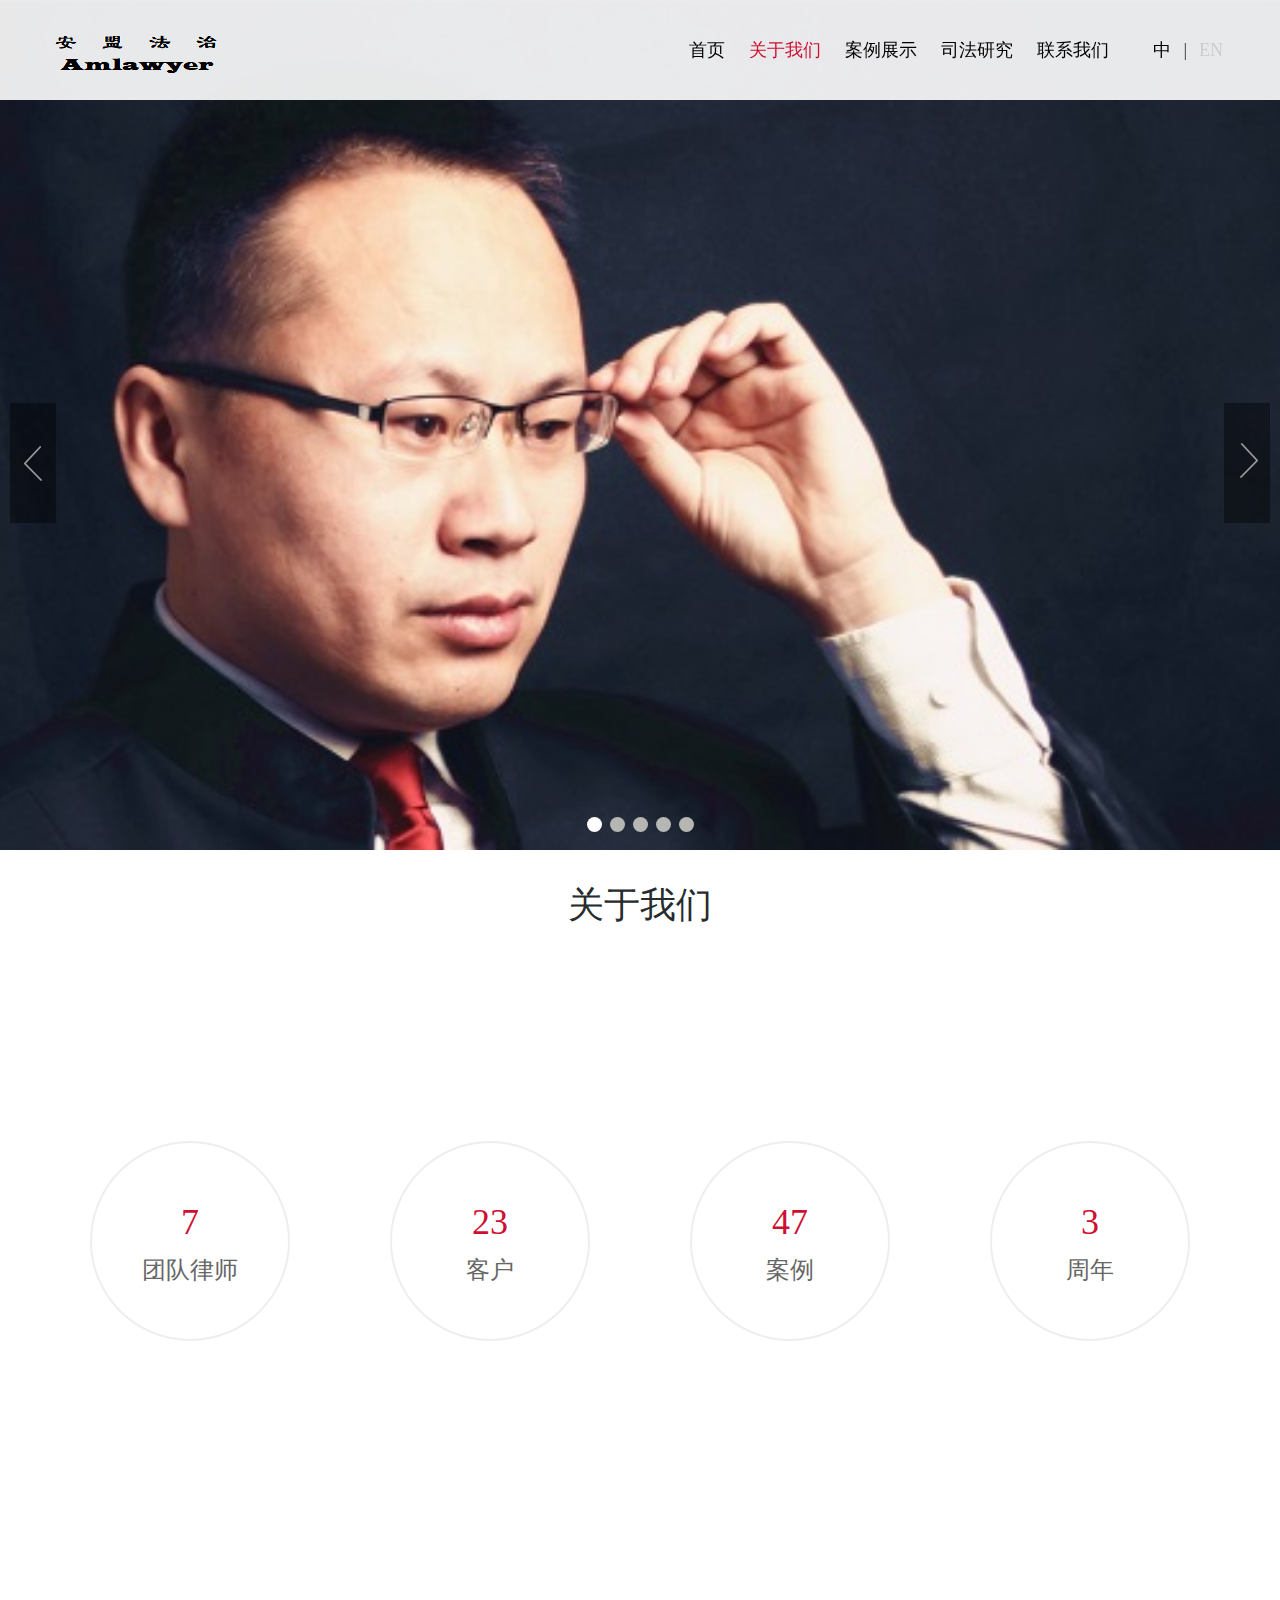
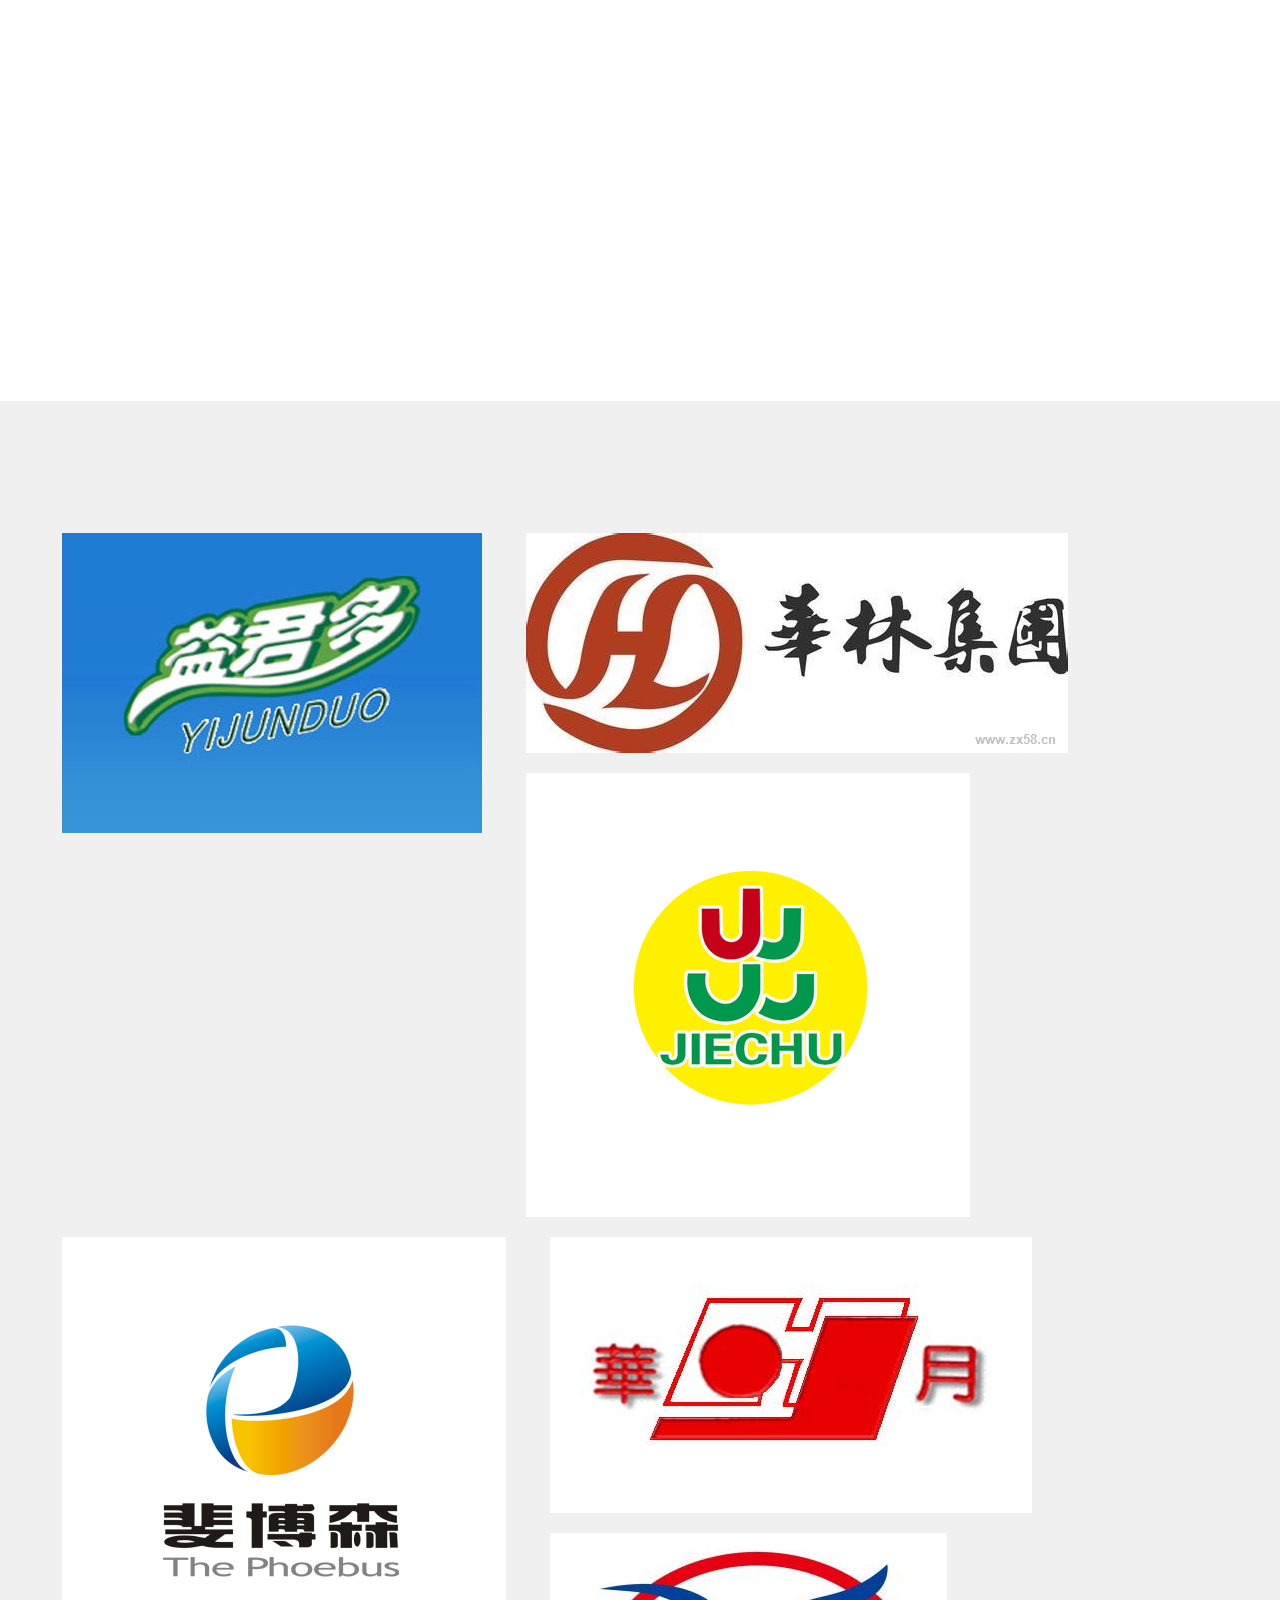
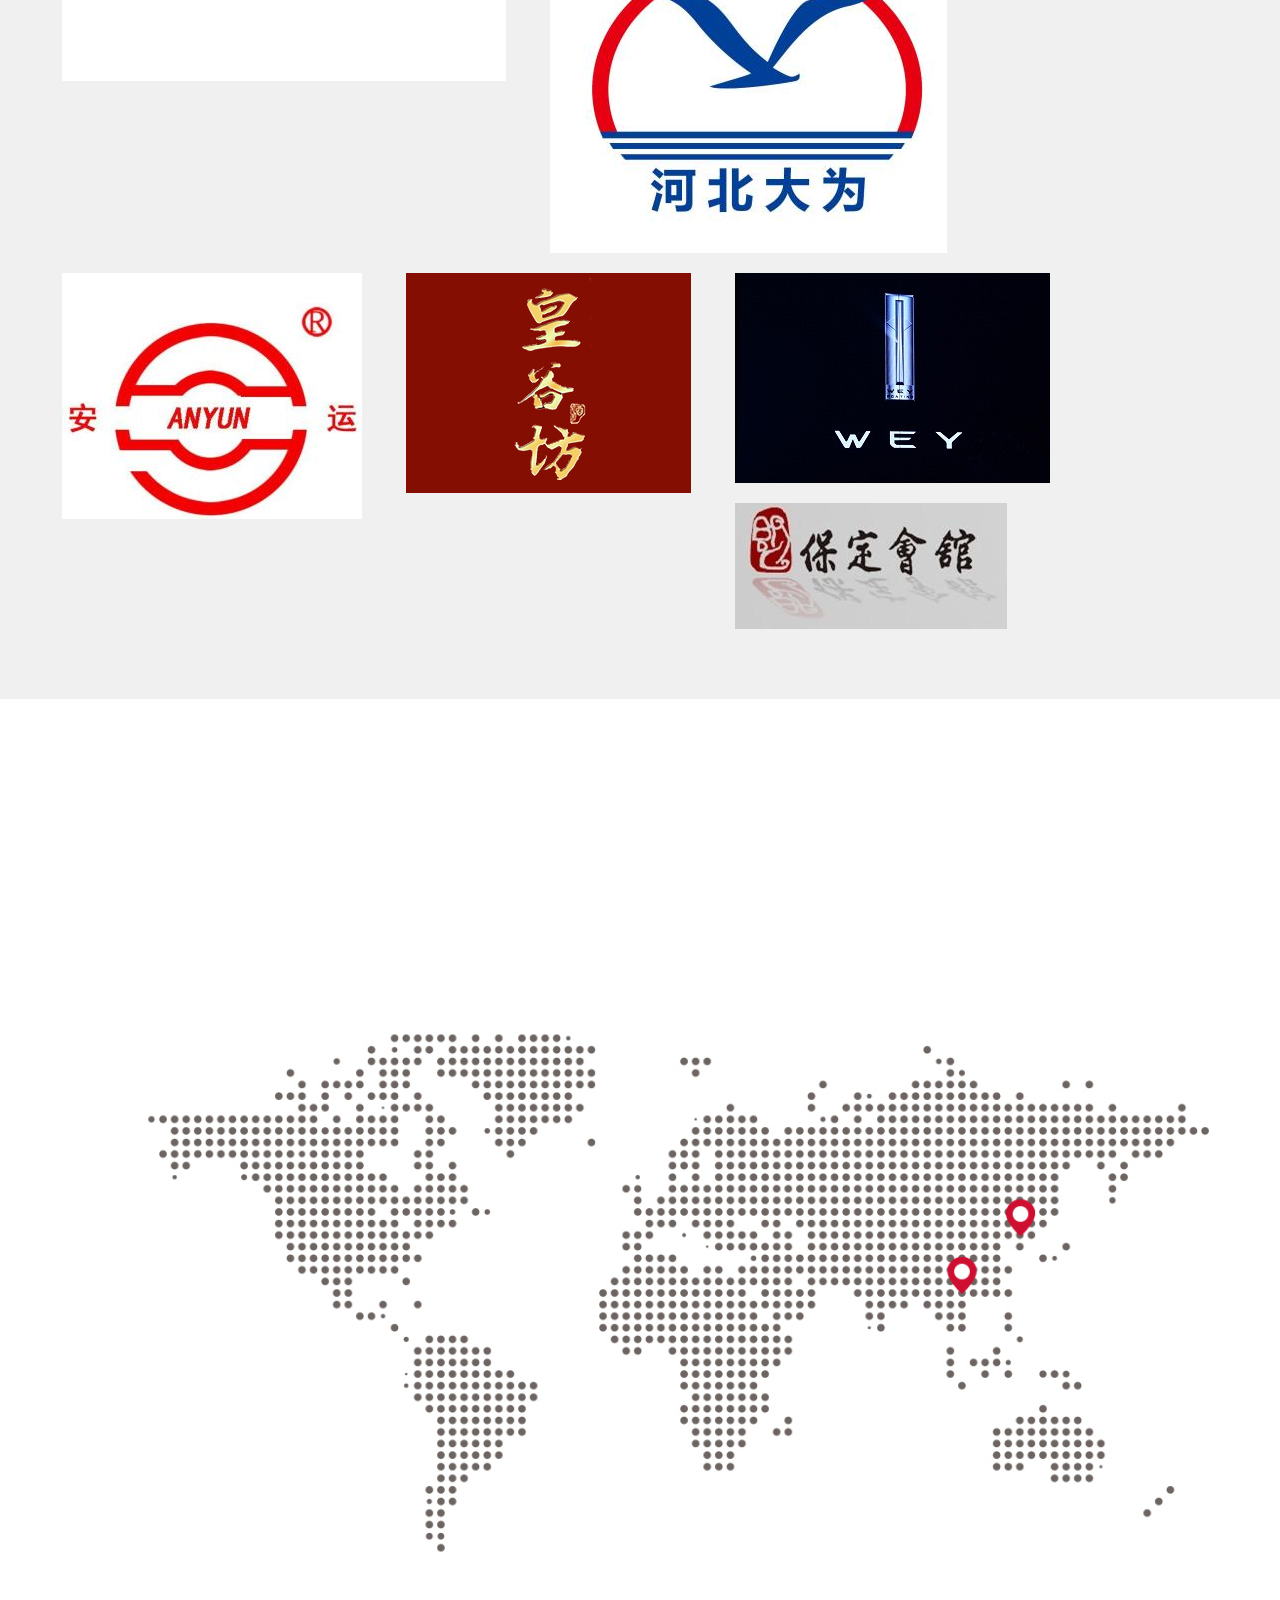
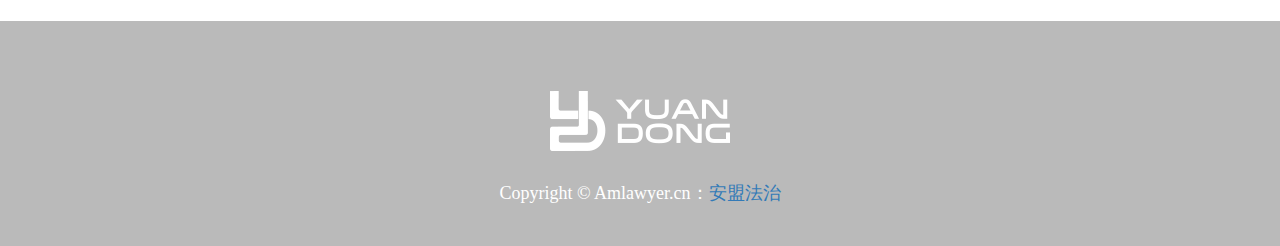
==== about.html @ a6a9d620 "newpage061201" ====
<!DOCTYPE html>
<html>
	<head>
		<meta charset="utf-8" />
   		<meta http-equiv="X-UA-Compatible" content="IE=edge">
   		<meta name="viewport" content="width=device-width,initial-scale=1,minimum-scale=1,maximum-scale=1,user-scalable=no" />
		<title>安盟法治-关于我们</title>
		<link rel="stylesheet" type="text/css" href="css/bootstrap.min.css"/>
		<link rel="stylesheet" type="text/css" href="css/swiper.min.css"/>
		<link rel="stylesheet" type="text/css" href="css/style.css"/>
		<link rel="stylesheet" type="text/css" href="css/animate.min.css">
	</head>
	<body>
			<!--顶部-->
			<nav class="navbar navbar-default navbar-fixed-top">
				  <div class="container-fluid wrap">
				    <!-- Brand and toggle get grouped for better mobile display -->
				    <div class="navbar-header">
				      <button type="button" class="navbar-toggle collapsed" data-toggle="collapse" data-target="#bs-example-navbar-collapse-1" aria-expanded="false">
				        <span class="sr-only">Toggle navigation</span>
				        <span class="icon-bar"></span>
				        <span class="icon-bar"></span>
				        <span class="icon-bar"></span>
				      </button>
				      <!--logo-->
				      <a class="navbar-brand" href="#">
				      	<img src="img/logo.png" alt=""/>
				      </a>
				    </div>
				    <!-- Collect the nav links, forms, and other content for toggling -->
				    <div class="collapse navbar-collapse" id="bs-example-navbar-collapse-1">
				      <!--<ul class="language navbar-right">
				        <li><a href="#" class="active">中</a></li>
				        <li>|</li>
				        <li><a href="#">EN</a></li>
				      </ul>-->
				      <ul class="nav navbar-nav main-nav  navbar-right">
				        <li><a href="index.html">首页</a></li>
				        <li class="active"><a href="about.html">关于我们</a></li>				        
				        <li><a href="worksShow.html">案例展示</a></li>
				        <li><a href="research.html">司法研究</a></li>
				        <li><a href="contract.html">联系我们</a></li>
				        <li class="lang"><a class="active">中</a>|<a href="en_about.html">EN</a></li>
				        
				      </ul>
				    </div><!-- /.navbar-collapse -->
				  </div><!-- /.container-fluid -->
				</nav>
			<!-- Swiper -->
		  	<div class="swiper-container">
			    <div class="swiper-wrapper">
			      <div class="swiper-slide" style="background-image:url(img/banner.png)"></div>
			      <div class="swiper-slide" style="background-image:url(img/banner.png)"></div>
			      <div class="swiper-slide" style="background-image:url(img/banner.png)"></div>
			      <div class="swiper-slide" style="background-image:url(img/banner.png)"></div>
			      <div class="swiper-slide" style="background-image:url(img/banner.png)"></div>
			    </div>
			    <!-- Add Pagination -->
			    <div class="swiper-pagination swiper-pagination-white"></div>
			    <!-- Add Arrows -->
			    <div class="swiper-button-next swiper-button-white"></div>
			    <div class="swiper-button-prev swiper-button-white"></div>
		  	</div> 
			<!--关于我们-->
			<div class="aboutUs">
				<div class="wrap">
					<div class="title wow bounceInUp">关于我们</div>
					<div class="text wow slideInDown">
						<span class="ccf0f32">王云明律师，河北日方昇律师事务所高级律师</span>
						<span>团队律师：以高级合伙人王云明律师为主组建律师专业服务团队，大多来自国内各知名院校法学、金融、贸易等专业毕业的专职律师，他们是大多具有硕士及以上学历青年律师，具有知识面广、专业能力强、实践经验丰富等特点，并致力于专业、专注、竭诚为客户提供优质法律服务。并可根据案件或项目需要吸收各类法律、财经、金融、工程类专家及经验丰富的退休法官、政府官员等有关人员组成专家咨询团队，提供更加专业、细致的服务。</span>
					</div>
					<div class="row">
					  <div class="col-xs-6 col-sm-3">
					  	<div class="">
						  	<h3 class="timer count-title" id="count-number" data-to="15" data-speed="1500"></h3>团队律师
					  	</div>
					  </div>
					  <div class="col-xs-6 col-sm-3">
					  	<div class="">
						  	<h3 class="timer count-title" id="count-number" data-to="50" data-speed="1500"></h3>客户
					  	</div>
					  </div>
					  <div class="col-xs-6 col-sm-3">
					  	<div class="">
						  	<h3 class="timer count-title" id="count-number" data-to="100" data-speed="1500"></h3>案例
					  	</div>
					  </div>
					  <div class="col-xs-6 col-sm-3">
					  	<div class="">
						  	<h3 class="timer count-title" id="count-number" data-to="6" data-speed="1500"></h3>周年
					  	</div>
					  </div>
					</div>
				</div>
			</div>
			<!--我们做什么-->
			<div class="wedo">
				<div class="wrap">
					<div class="title wow bounceInUp">我们做什么</div>
					<div class="text wow slideInDown">
						<span class="ccf0f32 f18">作为多年从事企业法律服务方面的律师</span>
						<span>王云明律师团队有着劳资纠纷管理及预防处理方面的经验，曾协助多家内外资企业建立标准制度，在管理规范化方面有着成功经验，深受企业高管好评，并担任多家外资企业、国有或民营企业的常年法律顾问</span>
					</div>
					<div class="row dolist">
					  <a href="###">
					  	<div class="col-xs-6 col-sm-4 col-md-2 wow bounceInLeft" data-wow-delay="1.5s">
					  		<img src="img/doimg_1.png"/>建筑工程
					  	</div>
					  </a>
					  <a href="###">
					  	<div class="col-xs-6 col-sm-4 col-md-2 wow bounceInLeft " data-wow-delay="1s">
					  		<img src="img/doimg_2.png"/>公司业务
					  	</div>
					  </a>
					  <a href="###">
					  	<div class="col-xs-6 col-sm-4 col-md-2 wow bounceInLeft " data-wow-delay="0.5s">
					  		<img src="img/doimg_3.png"/>人身损害
					  	</div>
					  </a>
					  <a href="###">
					  	<div class="col-xs-6 col-sm-4 col-md-2 wow bounceInRight " data-wow-delay="0.5s">
					  		<img src="img/doimg_4.png"/>劳动保护
					  	</div>
					  </a>
					  <a href="###">
					  	<div class="col-xs-6 col-sm-4 col-md-2 wow bounceInRight " data-wow-delay="1s">
					  		<img src="img/doimg_5.png"/>刑事辩护
					  	</div>
					  </a>
					  <a href="###">
					  	<div class="col-xs-6 col-sm-4 col-md-2 wow bounceInRight " data-wow-delay="1.5s">
					  		<img src="img/doimg_6.png"/>合同纠纷
					  	</div>
					  </a>
					</div>
					<div class="text-list wow bounceInDown">
						<ul>
							<li>
								<a href="###">合伙（股权）纠纷</a>
								<a href="###">不动产纠纷</a>
								<a href="###">合同纠纷</a>
							</li>
							<li>
								<a href="###">互联网金融</a>
								<a href="###">婚姻家庭继承</a>
								<a href="###">建筑工程</a>
							</li>
							<li>
								<a href="###">交通事故</a>
								<a href="###">劳动争议</a>
								<a href="###">民间借贷</a>
							</li>
							<li>
								<a href="###">企业家刑事风险</a>
								<a href="###">私营产权保护</a>
								<a href="###">信托与商业保理</a>
							</li>
							<li>
								<a href="###">侵权</a>
								<a href="###">人身损害赔偿</a>
								<a href="###">产品责任</a>
							</li>
						</ul>
					</div>
				</div>
			</div>
			<!--他们信任我们-->
			<div class="believe">
				<div class="wrap">
					<div class="title wow bounceInUp">他们信任我们</div>
					<div class="partnerList">
					<ul>
						<a href="###">
							<li>
								<img src="img/about_01.jpg"/>
							</li>
						</a>
						<a href="###">
							<li>
								<img src="img/about_02.jpg"/>
							</li>
						</a>
						<a href="###">
							<li>
								<img src="img/about_03.jpg"/>
							</li>
						</a>
						<a href="###">
							<li>
								<img src="img/about_04.jpg"/>
							</li>
						</a>
						<a href="###">
							<li>
								<img src="img/about_05.jpg"/>
							</li>
						</a>
						<a href="###">
							<li>
								<img src="img/about_06.jpg"/>
							</li>
						</a>
						<a href="###">
							<li>
								<img src="img/about_07.jpg"/>
							</li>
						</a>
						<a href="###">
							<li>
								<img src="img/about_08.jpg"/>
							</li>
						</a>
						<a href="###">
							<li>
								<img src="img/about_09.jpg"/>
							</li>
						</a>
						<a href="###">
							<li>
								<img src="img/about_10.jpg"/>
							</li>
						</a>
					</ul>
				</div>
				</div>
			</div>
			<!--联系我们-->
			<div class="contract wrap">
				<div class="title wow bounceInUp">联系我们</div>
				<div class="contractlist wow bounceInUp">
					<div class="row">
						<div class="col-xs-12 col-sm-12 col-md-12 col-lg-12">
							<div class="juzhong">
								<div>
									<div class="imgDiv"><img src="img/email.png" class="email fl"/></div>
									<span>E-mail &nbsp;&nbsp;&nbsp;: 1273826336@qq.com</span>
								</div>
								<div>
									<div class="imgDiv">
									<img src="img/tel.png" class=" fl"/></div>
									<span>联系电话 : 13763397633</span>
								</div>
								<div>
									<div class="imgDiv">
									<img src="img/hezuo.png" class=" fl"/></div>
									<span>商务合作 : QQ 1273826336 </span>
								</div>
								<div>
									<div class="imgDiv">
									<img src="img/addr.png" class=" fl"/></div>
									<span>公司地址 : 广州市  上海市</span>
								</div>
							</div>
						</div>
					</div>
				</div>
				<div class="map">
					<img src="img/map1.png"/>
					<div class="dingwei1"></div>
					<div class="addr-name1">中国·保定·Amlawyer</div>
					<div class="dingwei2"></div>
					<div class="addr-name2">中国·广州·Amlawyer</div>
				</div>
			</div>
			<!--footer-->
			<div class="footer">
				<img src="img/foot_logo.png"/>
				Copyright © Amlawyer.cn：<a href="http://www.mycodes.net/" target="_blank">安盟法治</a>
			</div>
		
	</body>
	<script src="js/jquery.min.js" type="text/javascript" charset="utf-8"></script>
	<script src="js/bootstrap.min.js" type="text/javascript" charset="utf-8"></script>
	
	<script type="text/javascript" src="js/jquery.SuperSlide.2.1.js"></script>
	
	<script src="js/numberAdd.js" type="text/javascript" charset="utf-8"></script>
	<script src="js/swiper.min.js" type="text/javascript" charset="utf-8"></script>
	
	<script type="text/javascript" src="js/wow.min.js"></script>
	
	<script type="text/javascript">
		//多图轮播
		jQuery(".picScroll").slide({ mainCell:"ul", effect:"leftLoop", vis:6, scroll:1,  autoPage:true, switchLoad:"_src",autoPlay:true});

	    //位置显示
	    $(".dingwei1").hover(function(){
			$(this).next(".addr-name1").toggle();
		})
	    $(".dingwei2").hover(function(){
			$(this).next(".addr-name2").toggle();
		})
	    //banner轮播
	    var swiper = new Swiper('.swiper-container', {
	      spaceBetween: 30,
//	      effect: 'fade',
		  loop: true,
	      pagination: {
	        el: '.swiper-pagination',
	        clickable: true,
	      },
	      navigation: {
	        nextEl: '.swiper-button-next',
	        prevEl: '.swiper-button-prev',
	      },
	    });   
	    
	    //鼠标滚动特效
	    new WOW().init();
	</script>
</html>
---- css/style.css ----
body {
	font-size: 18px;
	font-family: "microsoft yahei";
}
a:hover {
	text-decoration: none;
}
.row{
	margin-right: 0;
	margin-left: 0;
}
.wrap {
	max-width: 1200px;
	margin: 0 auto;
}
.navbar-default {
	background-color: rgba(255, 255, 255, 0.9);
	border: 0;
	height: 100px;
	line-height: 100px;
}
.navbar-brand {
	height: 100px;
	padding: 25px 15px;
}
.navbar-default .navbar-nav>.active>a,
.navbar-default .navbar-nav>.active>a:focus,
.navbar-default .navbar-nav>.active>a:hover {
	color: #cf0f32;
	background: none;
}
.navbar-default .navbar-nav>li>a:hover{
	color: #cf0f32;
} 
.navbar-nav>li>a {
	line-height: 80px;
}
.navbar-default .navbar-nav>li>a {
	color: #000;
}
.nav>li>a {
	padding: 10px 12px;
	display: inline-block;
}

.navbar-default .navbar-nav>li.lang {
	margin-left: 20px;
}

.navbar-default .navbar-nav>li.lang>a {
	color: #cccccc;
}

.navbar-default .navbar-nav>li.lang>a.active {
	color: #000000;
}

.navbar-right {
	margin-right: -10px;
}

/*banner轮播*/
.swiper-container {
  width: 100%;
  height: 850px;
}
.swiper-slide {
  background-position: center;
  background-size: cover;
}
.swiper-pagination-bullet{
	width: 15px;
	height: 15px;
	margin: 5px;
	background: #b6b6b2;
	opacity:1;
}
.swiper-button-next.swiper-button-white, .swiper-container-rtl .swiper-button-prev.swiper-button-white{
	background: url(../img/right_arrow.png) no-repeat center center;
}
.swiper-button-prev.swiper-button-white, .swiper-container-rtl .swiper-button-next.swiper-button-white{
	background: url(../img/left_arrow.png) no-repeat center center;
}
.swiper-button-next, .swiper-button-prev{
	width: 46px;
	height: 120px;
}
/*多图轮播*/
.picScroll {
	margin: 50px auto;
	position: relative;
	border: 0px solid #eee;
	overflow: hidden;
	width: 100%;
}
.picScroll .prev {
	display: block;
	position: absolute;
	top: 60px;
	left: 15px;
	width: 46px;
	height: 70px;
	background: url(../img/slider-left-arrow.png) no-repeat;
}
.picScroll .next {
	display: block;
	position: absolute;
	top: 60px;
	right: 15px;
	width: 46px;
	height: 70px;
	background: url(../img/slider-right-arrow.png) no-repeat;
	left: auto;
}
.picScroll ul {
	overflow: hidden;
	zoom: 1;
}
.picScroll ul li {
	width: 300px;
	float: left;
	overflow: hidden;
	margin: 0 9px;
	background: #FFFFFF;
}

.picScroll ul li img {
	width: 300px;
	height: 188px;
	display: block;
	margin-top: -25px;
}

.picScroll .img-text {
	color: #333333;
	font-size: 18px;
	padding: 10px 20px;
	height: 110px;
	overflow: hidden;
}
.lunbo{
	background: #f0f0f0;
	padding: 60px 0;
}
.lunbo .title {
	text-align: center;
	color: #262b2e;
	font-size: 36px;
	margin: 0px auto;
	padding-bottom: 60px;
}

.lunbo .more {
	width: 130px;
	height: 60px;
	background: #cf0f32;
	color: #FFFFFF;
	margin: 0 auto;
	text-align: center;
	line-height: 60px;
	margin-bottom: 50px;
}


/*关于我们*/

.ccf0f32 {
	color: #CF0F32;
}

.aboutUs {
	background: #FFFFFF;
	padding: 30px 0 50px 0;
}

.aboutUs .title {
	text-align: center;
	color: #262b2e;
	font-size: 36px;
	margin: 0px auto;
	padding-bottom: 20px;
}

.aboutUs .text {
	color: #535557;
	text-align: center;
	line-height: 40px;
	margin-bottom: 30px;
	padding: 0 20px;
}

.aboutUs .text>span {
	display: block;
	font-size: 16px;
}

.aboutUs .text>span>a:hover {
	text-decoration: underline;
}

.aboutUs div.row>div>div {
	text-align: center;
	width: 200px;
	height: 200px;
	margin: 0 auto;
	border-radius: 50%;
	border: 2px solid #eee;
	font-size: 24px;
	color: #666;
}

.aboutUs div.row h3 {
	margin-top: 60px;
	font-size: 36px;
	color: #cf0f32;
}


/*他们信任我们*/

.believe {
	margin: 0px auto;
	padding:50px 0;
	background: #f0f0f0;
}

.believe .title {
	text-align: center;
	color: #262b2e;
	font-size: 36px;
	margin: 0px auto;
	padding-bottom: 20px;
}

.partnerList ul {
	overflow: hidden;
	padding: 0;
}

.partnerList ul li {
	padding: 10px 22px;
	float: left;
	list-style: none;
}


/*我们做什么*/

.wedo {
	background: #FFFFFF;
	padding: 30px 0 20px 0;
}

.wedo .title {
	text-align: center;
	color: #262b2e;
	font-size: 36px;
	margin: 0px auto;
	padding-bottom: 20px;
}

.wedo .text {
	color: #535557;
	text-align: center;
	line-height: 40px;
	margin-bottom: 30px;
}

.wedo .text>span {
	display: block;
	font-size: 16px;
}

.wedo .text>span.f18 {
	font-size: 18px;
}

.wedo .dolist {
	text-align: center;
}

.wedo .dolist img {
	display: block;
	margin: 10px auto;
}

.wedo .dolist a {
	color: #535557;
}

.wedo .text-list {
	margin: 50px 0;
}

.wedo .text-list ul {
	padding: 0;
	overflow: hidden;
}

.wedo .text-list ul li {
	width: 20%;
	padding-left: 60px;
	float: left;
	list-style: none;
}

.wedo .text-list ul li a {
	display: block;
	color: #535557;
	font-size: 16px;
	padding: 5px 0;
}

.wedo .text-list ul li a:hover {
	color: #CF0F32;
}
/*作品展示*/
.show{
	margin-top: 150px;
}
.show>.title{
	text-align: center;
	color: #262b2e;
	font-size: 36px;
	margin: 0px auto;
	padding-bottom: 20px;
}
.show .worklist{
	margin: 50px 0;	
}
.show .worklist .row>.col-xs-6, .show .worklist .row>.col-sm-4,.show .worklist .row>.col-md-2{
	padding: 0;
}
.show .worklist .row img{
	width: 100%;
}
.show .getWorks {
	width: 160px;
	height: 60px;
	background: #cf0f32;
	color: #FFFFFF;
	margin: 0 auto;
	text-align: center;
	line-height: 60px;
	margin-bottom: 100px;
}
.show .worklist .bg{
	width: 100%;
	/*max-height:321px;*/
	height: 100%;
	background: rgba(0,0,0,0.8);
	position: absolute;
	top:0;
	display: none;
}
.show .worklist .title{
	display: block;
	position: absolute;
	top: 45%;
	color: #FFFFFF;
	width: 100%;
	text-align: center;
	display: none;
}
/*招贤纳士*/
.banner{
	width: 100%;
	height:521px;
	background: url(../img/banner1.png) no-repeat center center;
}
.researche {
	padding: 40px 0;
}
.researche .title{
	text-align: center;
	color: #262b2e;
	font-size: 36px;
	margin: 0px auto;
	padding-bottom: 20px;
}
.researchelist .row .name{
	margin: 40px auto;
	text-align: center;
	width: 100px;
}
.researchelist .row .name span{
	display: block;
}
.researchelist .row .name .num{
	margin-top: 30px;
	font-size: 36px;
}
.researchelist .row img{
	display: block;
	margin: 10px auto;
}
.researchelist .row .text{   
	 margin: 50px 0px 0 55px;
}
.researchelist .row .text span{
	display: block;
	margin: 10px 0;
	text-align: left;
	color:#999999;
	font-size: 16px;
}
.researchelist .row .text .yaoqiu{
	font-size: 16px;
	color: #333333;
}
.researche .tishi{
	text-align: center;
	color: #CF0F32;
	margin: 40px auto;
	width:720px;
	font-size: 16px;
	padding: 0 20px;
}

/*联系我们*/
.contract{
	margin: 50px auto;
}
.contract>.title{
	text-align: center;
	color: #262b2e;
	font-size: 36px;
	margin: 0px auto;
	padding-bottom: 20px;
}
.contractlist .juzhong{
	margin: 0 auto;
	width: 320px;
}
.contractlist .juzhong>div{
	padding: 5px 0;
}
.contractlist span{
	text-align: left;
	color: #999;
}
.contractlist .imgDiv{
	width: 22px;
	text-align: center;
	display: inline-block;
	margin-right: 10px;
}
.contract .map{
	margin-top: 50px;
	position: relative;
	text-align: center;
}
.contract .map>img{
	width: 100%;
}
.map .dingwei{
	position: absolute;
	z-index: 1; 
	/*right: 239px;
    top: 181px;*/
    margin-left: 81%;
    margin-top: -32.2%;
    cursor: pointer;
}
.map .addr-name{
	display: none;
	position: absolute;
	z-index: 1; 
    margin-left: 75%;
    margin-top: -36%;
   	width: 171px;
   	height: 39px;
   	line-height: 30px;
    color: #FFFFFF;
    font-size: 14px;
    background: url(../img/addr-bg.png) no-repeat center center;
    background-size: 100% 100%;
}
.map .en_addr-name{
   	width: 220px;
    margin-left: 73%;
}
/*关于公司*/
.map .dingwei1{
	position: absolute;
	z-index: 1; 
    margin-left: 80.5%;
    margin-top: -31.2%;
    cursor: pointer;
    width: 30px;
    height: 40px;
    /*border: 1px solid #A94442;*/
}
.map .dingwei2{
	position: absolute;
	z-index: 1; 
    margin-left: 75.6%;
    margin-top: -26.3%;
    cursor: pointer;
    width: 30px;
    height: 40px;
/*    border: 1px solid #A94442;*/
}
.map .addr-name1{
	display: none;
	position: absolute;
	z-index: 1; 
    margin-left: 74.5%;
    margin-top: -34.5%;
   	width: 171px;
   	height: 39px;
   	line-height: 32px;
    color: #FFFFFF;
    font-size: 14px;
    background: url(../img/addr-bg.png) no-repeat center center;
    background-size: 100% 100%;
}
.map .addr-name2{
	display: none;
	position: absolute;
	z-index: 1; 
    margin-left: 69.5%;
    margin-top: -29.5%;
   	width: 171px;
   	height: 39px;
   	line-height: 32px;
    color: #FFFFFF;
    font-size: 14px;
    background: url(../img/addr-bg.png) no-repeat center center;
    background-size: 100% 100%;
}
.map .en_addr-name1{
	/*display: block;*/
    margin-left: 72.5%;
    margin-top: -34.5%;
    width: 220px;
}
.map .en_addr-name2{
	/*display: block;*/
    margin-left: 67.5%;
    margin-top: -29.5%;
   	width: 220px;
}
/*底部*/

.footer {
	background: #bababa;
	color: #FFFFFF;
	text-align: center;
	padding: 40px 0;
}

.footer img {
	margin: 30px auto;
	display: block;
}

/*手机*/

@media (max-width: 767px) {
	body {
		overflow-x: hidden;
	}
	.swiper-container {
	  width: 100%;
	  height: 350px;
	}
	.swiper-pagination-bullet{
		width: 12px;
		height: 12px;
		margin: 5px;
		background: #b6b6b2;
		opacity:1;
	}
	.navbar-default {
		background-color: rgba(255, 255, 255, 0.9);
		border: 0;
		height: 50px;
		line-height: 50px;
	}
	.navbar-brand {
		height: 50px;
		padding: 10px 15px;
	}
	.navbar-brand>img {
		width: 60%;
	}
	.carousel-inner>.item>a>img,
	.carousel-inner>.item>img,
	.img-responsive,
	.thumbnail a>img,
	.thumbnail>img {
		min-height: 250px;
	}
	.left_arrow,
	.right_arrow {
		/*top: 50%;*/
		top:100px;
	}
	.carousel-control.right {
		right: 10px;
	}
	.navbar-default .navbar-collapse,
	.navbar-default .navbar-form {
		background-color: rgba(255, 255, 255, 0.9);
	}
	.navbar-nav {
		margin: 0;
	}
	.navbar-nav>li>a {
		line-height: 20px;
	}
	.navbar-default .navbar-nav>li.lang {
		margin-left: 0px;
	}
	.lunbo{
		padding: 30px 0;
	}
	.lunbo .title {
		margin: 0px auto;
    	padding-bottom: 0px;
		font-size: 30px;
	}
	.aboutUs .title,
	.believe .title,
	.wedo .title {
		font-size: 30px;
	}
	.picScroll {
		margin: 30px auto;
	}
	.picScroll .prev {
		left: -13px;
	}
	.picScroll .next {
		right: -13px;
	}
	.picScroll ul li {
		margin: 0 10px 0 0;
	}
	.lunbo .more {
		margin-bottom: 30px;
	}
	.aboutUs {
		padding: 20px 0 30px 0;
	}
	.aboutUs .text{
		padding: 0 20px;
		line-height: 35px;
	}
	.aboutUs div.row>div>div {
		width: 135px;
		height: 135px;
	}
	.aboutUs div.row h3 {
		margin-top: 30px;
	}
	.aboutUs .col-xs-6 {
		margin-bottom: 20px;
		padding: 0;
	}
	.partnerList ul li {
		padding: 10px;
		width: 50%;
	}
	.partnerList img {
		width: 90%;
	}
	.wedo {
		padding: 30px 0;
	}
	.wedo .text {
		padding: 0 20px;
		line-height: 35px;
	}
	.wedo .text-list ul li {
		width: 50%;
		padding-left: 40px;
		margin-bottom: 20px;
	}
	.wedo .text-list.en_text-list ul li{
		width: 100%;
	}
	.wedo .text-list {
		margin: 30px 0 0 0;
	}
	.footer img {
		margin-top: 0;
		margin-bottom: 10px;
	}
	.show{
		margin-top: 100px;
	}
	.show>.title{
		font-size: 30px;
	}
	.researchelist .row .text{   
	 	margin: 50px 10px 0 20px;
	}
	.researche .tishi{
		width:100%;
	}
	.map .dingwei{
		position: absolute;
		z-index: 1; 
	    margin-left: 81%;
	    margin-top: -34.2%;
	    cursor: pointer;
	}
	.map .dingwei>img{
		width: 10px;
		height: 10px;
	}
	.map .addr-name{
		/*display: block;*/
	    margin-left: 67.3%;
	    margin-top: -39.5%;
	   	width: 121px;
	   	height: 30px;
	   	line-height: 25px;
	    font-size: 12px;
	}
	
	.map .en_addr-name{
	   	width: 180px;
	    margin-left: 53%;
	}
	.map .dingwei1{
	    margin-left: 80.5%;
	    margin-top: -31.2%;
	    width: 10px;
	    height: 20px;
	    /*border: 1px solid #A94442;*/
	}
	.map .dingwei2{
	    margin-left: 75.6%;
	    margin-top: -26.3%;
	    width: 10px;
	    height: 20px;
	    /*border: 1px solid #A94442;*/
	}
	.map .addr-name1{
		/*display: block;*/
	    margin-left: 65%;
	    margin-top: -39.5%;
	    width: 140px;
	    height: 35px;
	    line-height: 28px;
	    font-size: 13px;
	}
	.map .addr-name2{
		/*display: block;*/
	    margin-left: 60.5%;
	    margin-top: -34.5%;
	   	width: 135px;
	   	height: 35px;
	   	line-height: 28px;
	    font-size: 13px;
	}
	.map .en_addr-name1{
		/*display: block;*/
	    margin-left: 58%;
	    margin-top: -39.5%;
	    width: 180px;
	    height: 35px;
	    line-height: 28px;
	    font-size: 13px;
	}
	.map .en_addr-name2{
		/*display: block;*/
	    margin-left: 55%;
	    margin-top: -34.5%;
	   	width: 180px;
	   	height: 35px;
	   	line-height: 28px;
	    font-size: 13px;
	}
	.banner{
		height: 400px;
	}
	.aboutUs div.row>div>div{
		font-size: 20px;
	}
	.en_contractlist{
		font-size: 16px;
	}
	.en_contractlist .imgDiv {
		margin-right: 0;
	}
}


/*平板*/

@media (min-width:768px) and (max-width: 992px) {
	body {
		overflow-x: hidden;
	}
	.nav>li>a{padding: 10px 6px;}
	
	.swiper-container {
	  width: 100%;
	  height: 600px;
	}
	.aboutUs div.row>div>div {
		width: 165px;
		height: 165px;
	}
	.aboutUs div.row h3 {
		margin-top: 40px;
	}
	.aboutUs .text{
		padding:0 20px;
	}
	.wedo .text-list ul li{
		margin-bottom: 20px;
		width: 33%;
		padding-left: 80px;
	}
	.wedo .text-list.en_text-list ul li{
		width: 45%;
	}
	.researchelist .row .text{   
	 	margin: 50px 10px 0 20px;
	}
	.researche .tishi{
		width:100%;
	}
	.map .dingwei{
		position: absolute;
		z-index: 1; 
	    margin-left: 81%;
	    margin-top: -32%;
	    cursor: pointer;
	}
	.map .dingwei>img{
		width: 15px;
		height: 15px;
	}
	.map .addr-name{
		/*display: block;*/
	    margin-left: 73.4%;
   		margin-top: -35%;
	   	width: 131px;
	   	height: 30px;
	   	line-height: 25px;
	    font-size: 12px;
	}
	.map .en_addr-name{
	   	width: 180px;
	    margin-left: 70%;
	}
	.map .dingwei1{
	    margin-left: 80.5%;
	    margin-top: -31.2%;
	    width: 20px;
	    height: 30px;
	    /*border: 1px solid #A94442;*/
	}
	.map .dingwei2{
	    margin-left: 75.6%;
	    margin-top: -26.3%;
	    width: 20px;
	    height: 30px;
	    /*border: 1px solid #A94442;*/
	}
	.map .addr-name1{
		/*display: block;*/
	    margin-left: 72.5%;
	    margin-top: -36%;
	    width: 140px;
	    height: 35px;
	    line-height: 28px;
	    font-size: 13px;
	}
	.map .addr-name2{
		/*display: block;*/
	    margin-left: 68%;
	    margin-top: -31%;
	   	width: 135px;
	   	height: 35px;
	   	line-height: 28px;
	    font-size: 13px;
	}
	.map .en_addr-name1{
		/*display: block;*/
	    margin-left: 70.5%;
	    margin-top: -36%;
	    width: 180px;
	}
	.map .en_addr-name2{
		/*display: block;*/
	    margin-left: 64%;
	    margin-top: -31%;
	   	width: 200px;
	}
}
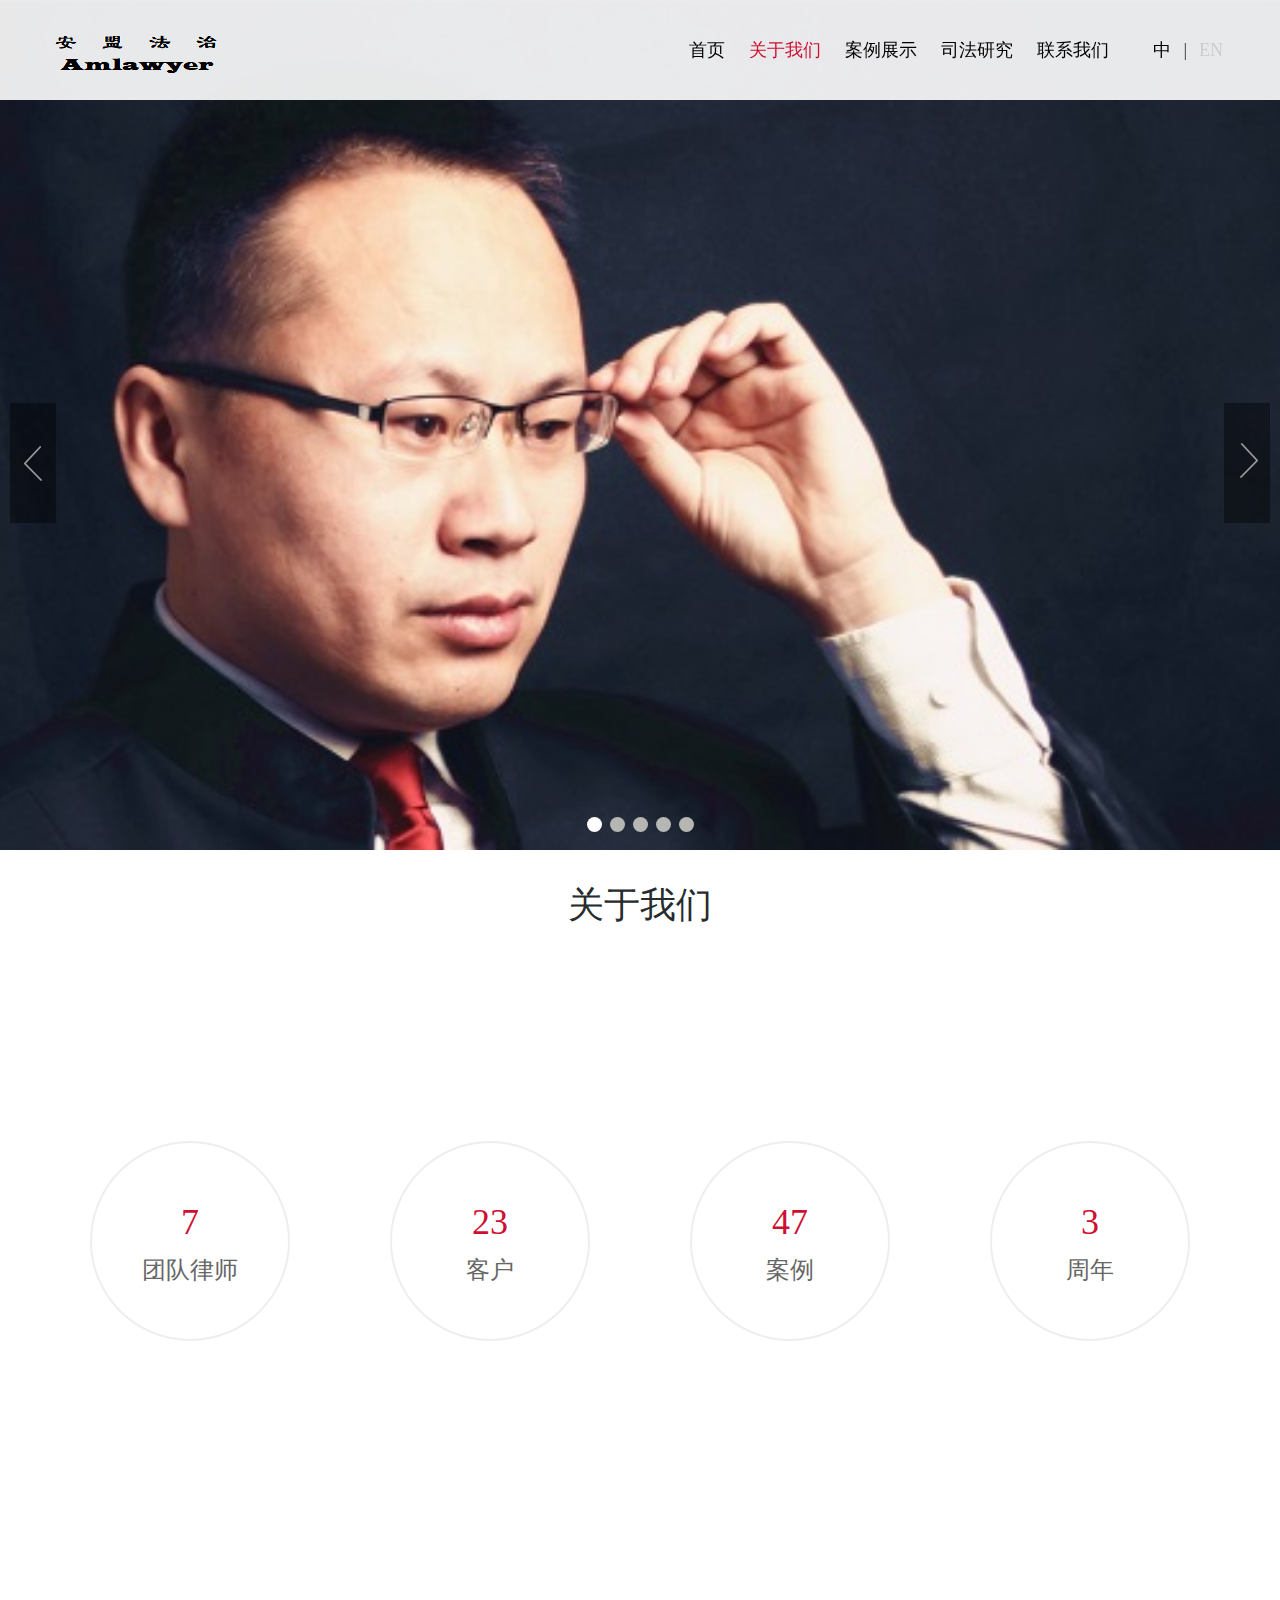
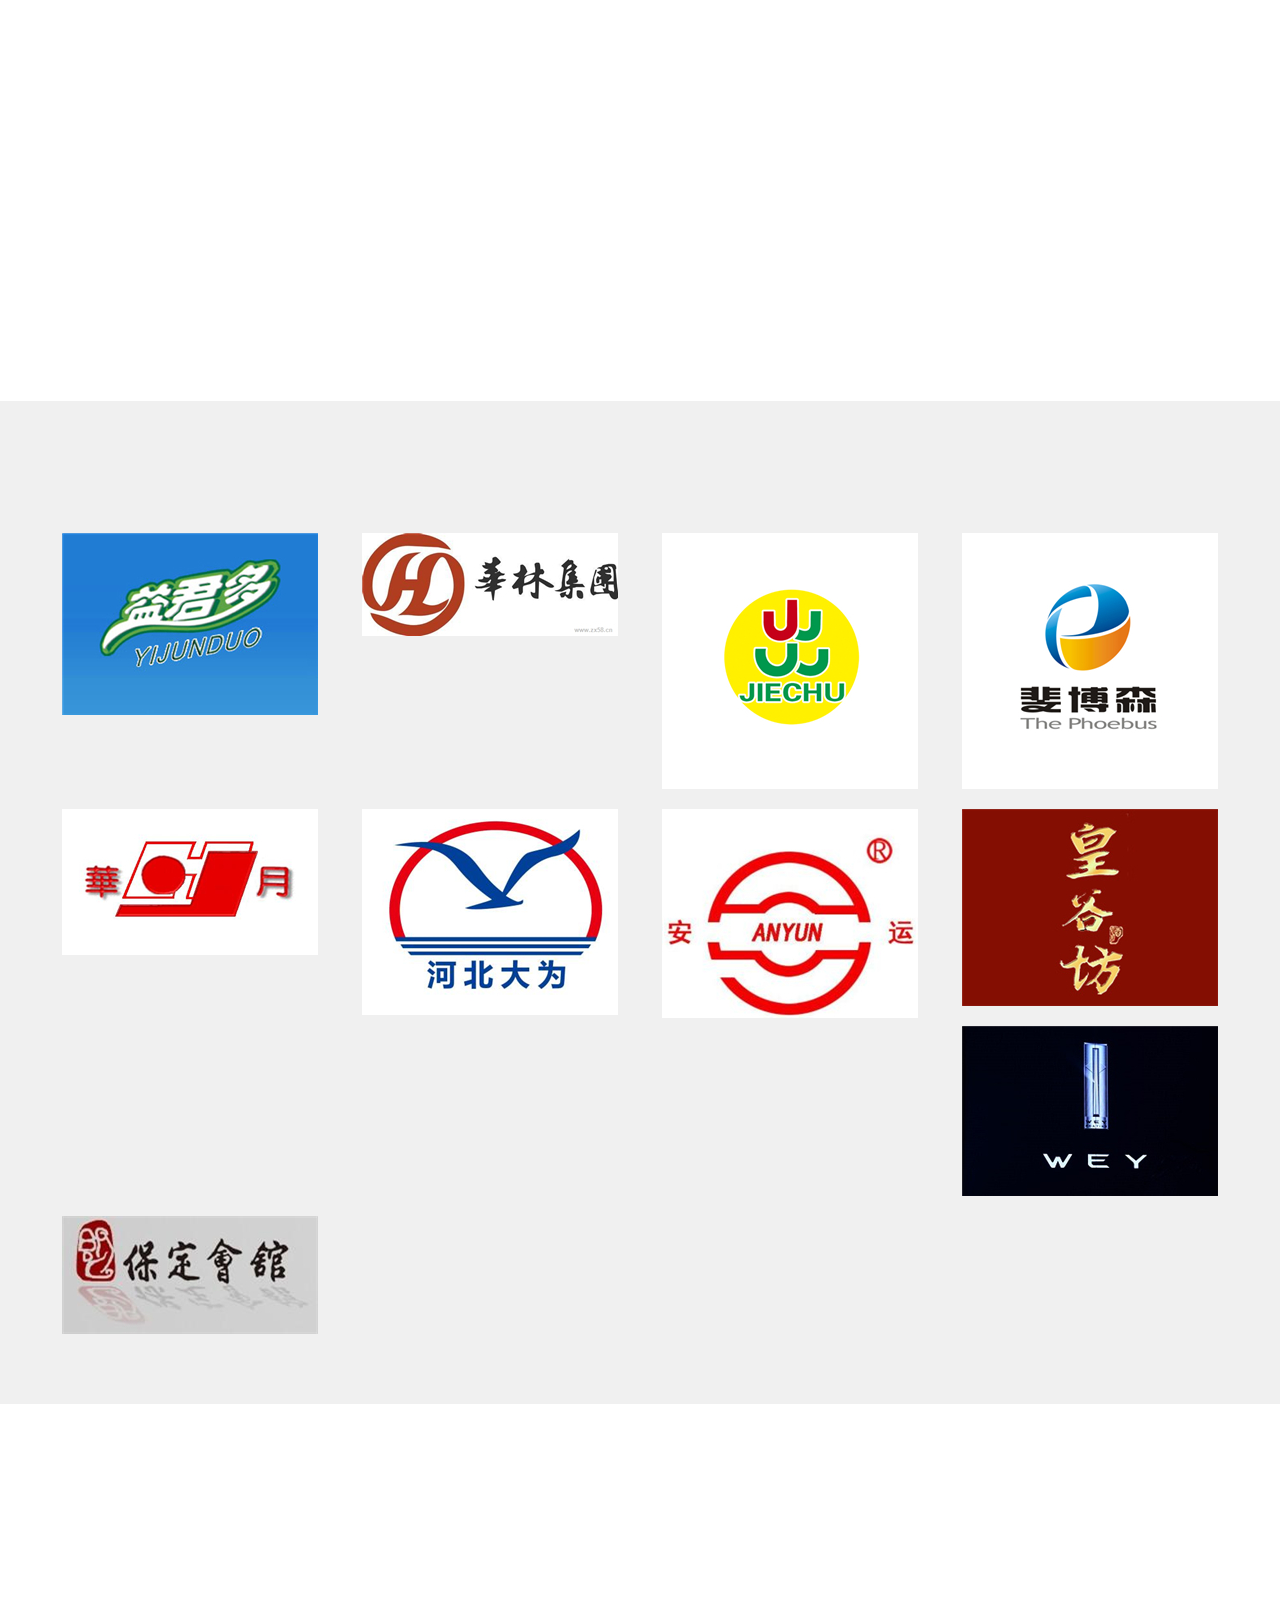
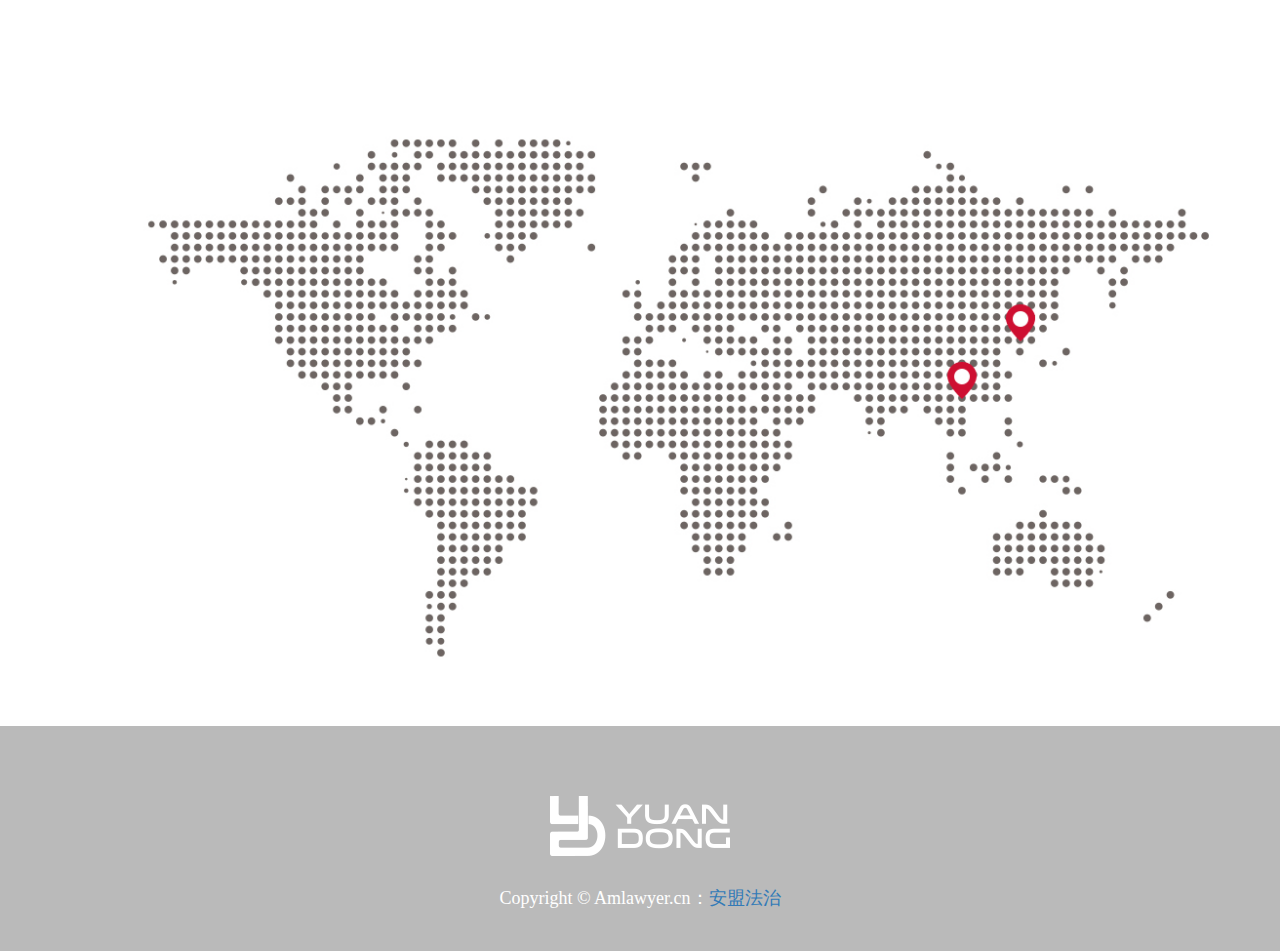
==== commit bdf5b5dd: "newpage061206" ====
--- a/about.html
+++ b/about.html
@@ -233,22 +233,22 @@
 							<div class="juzhong">
 								<div>
 									<div class="imgDiv"><img src="img/email.png" class="email fl"/></div>
-									<span>E-mail &nbsp;&nbsp;&nbsp;: 1273826336@qq.com</span>
+									<span>E-mail &nbsp;&nbsp;&nbsp;: Amlawyer@126.com</span>
 								</div>
 								<div>
 									<div class="imgDiv">
 									<img src="img/tel.png" class=" fl"/></div>
-									<span>联系电话 : 13763397633</span>
+									<span>联系电话 : 18803128916</span>
 								</div>
 								<div>
 									<div class="imgDiv">
 									<img src="img/hezuo.png" class=" fl"/></div>
-									<span>商务合作 : QQ 1273826336 </span>
+									<span>商务合作 : QQ 2134482156 </span>
 								</div>
 								<div>
 									<div class="imgDiv">
 									<img src="img/addr.png" class=" fl"/></div>
-									<span>公司地址 : 广州市  上海市</span>
+									<span>事务所地址 : 阳光北大街776号</span>
 								</div>
 							</div>
 						</div>
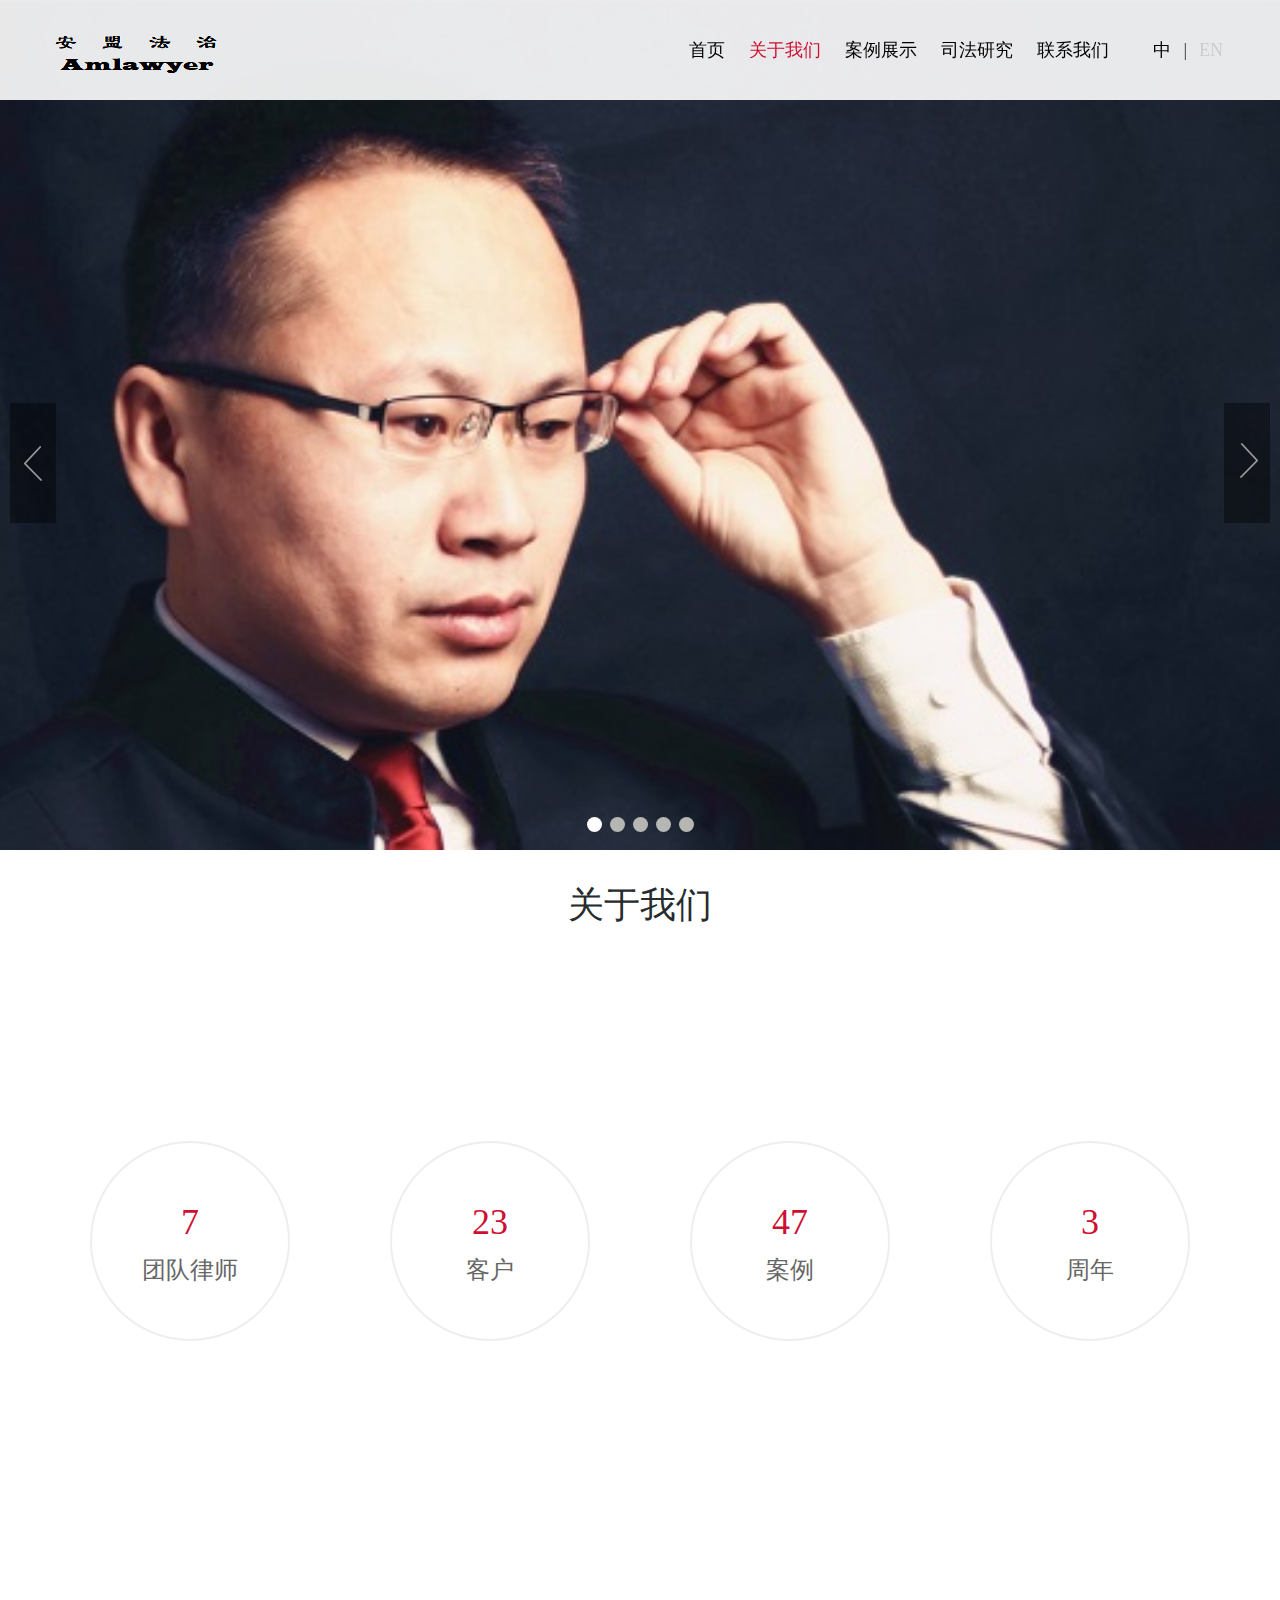
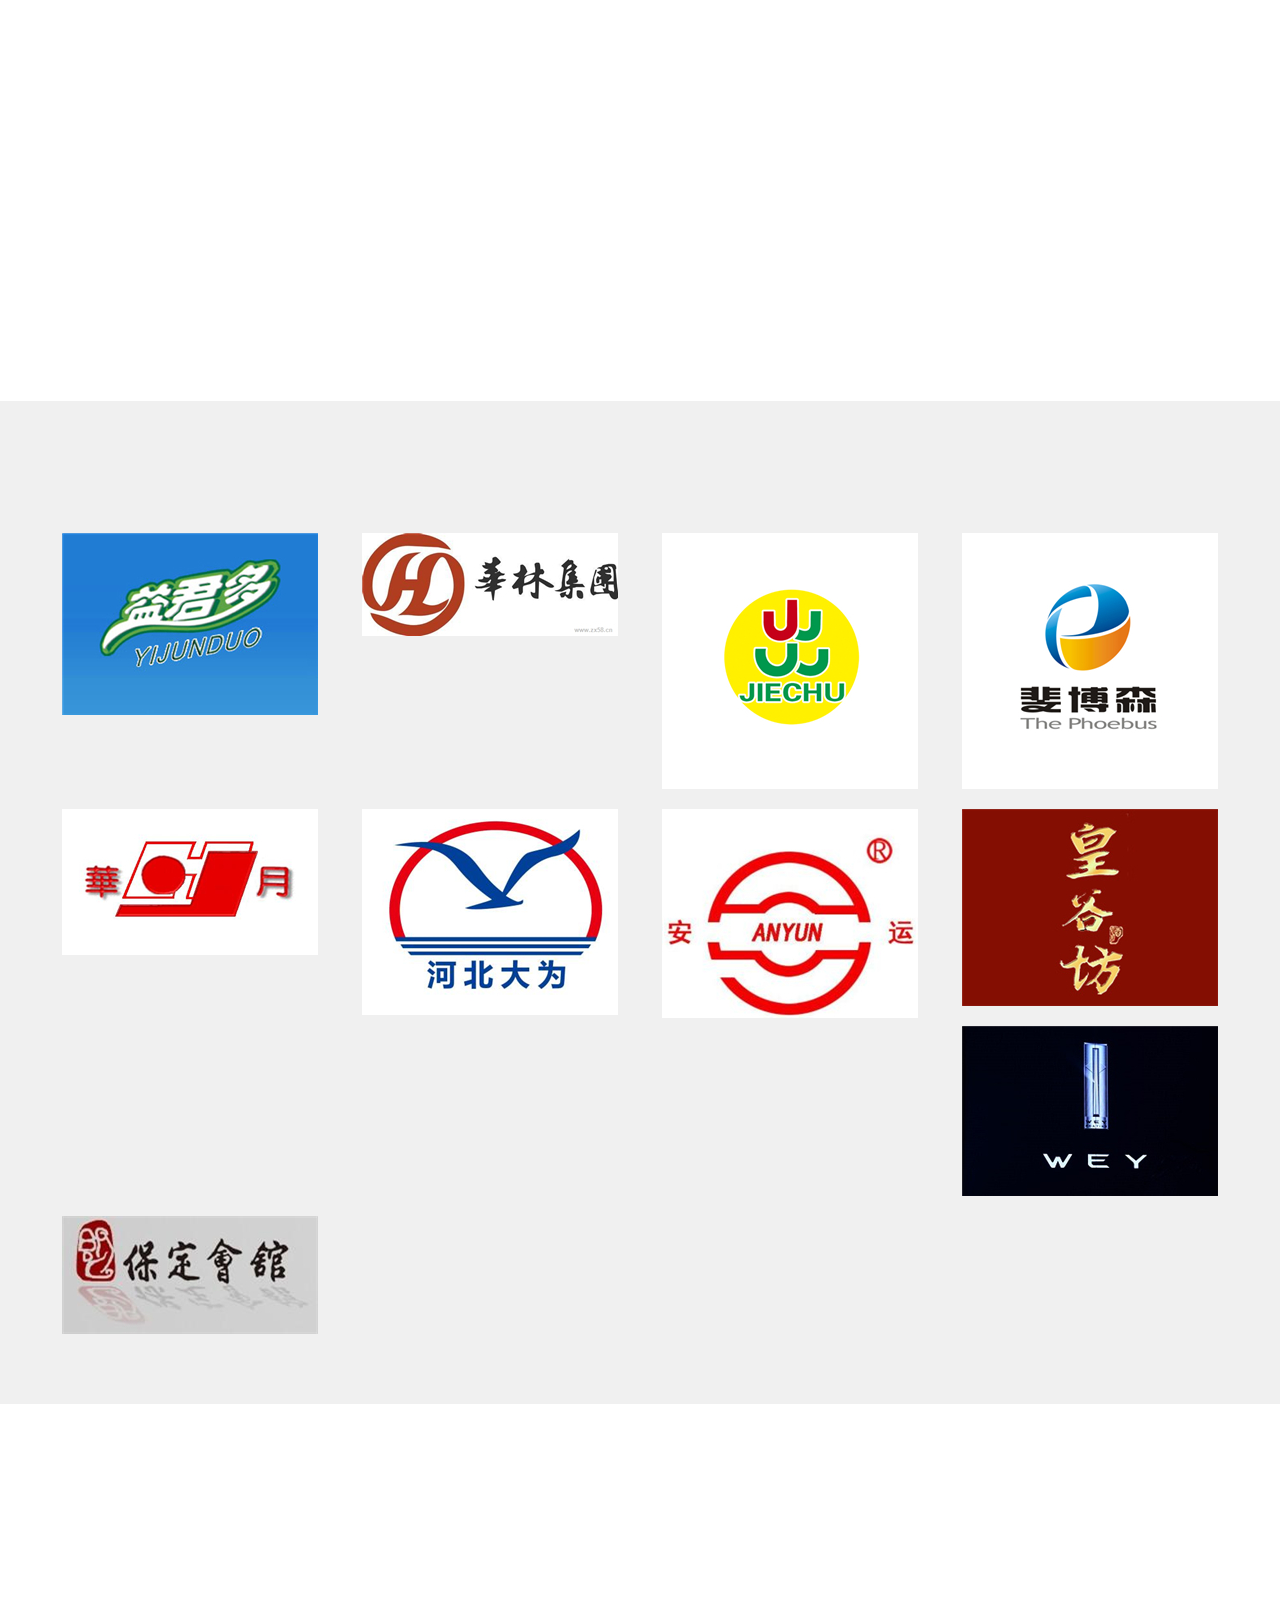
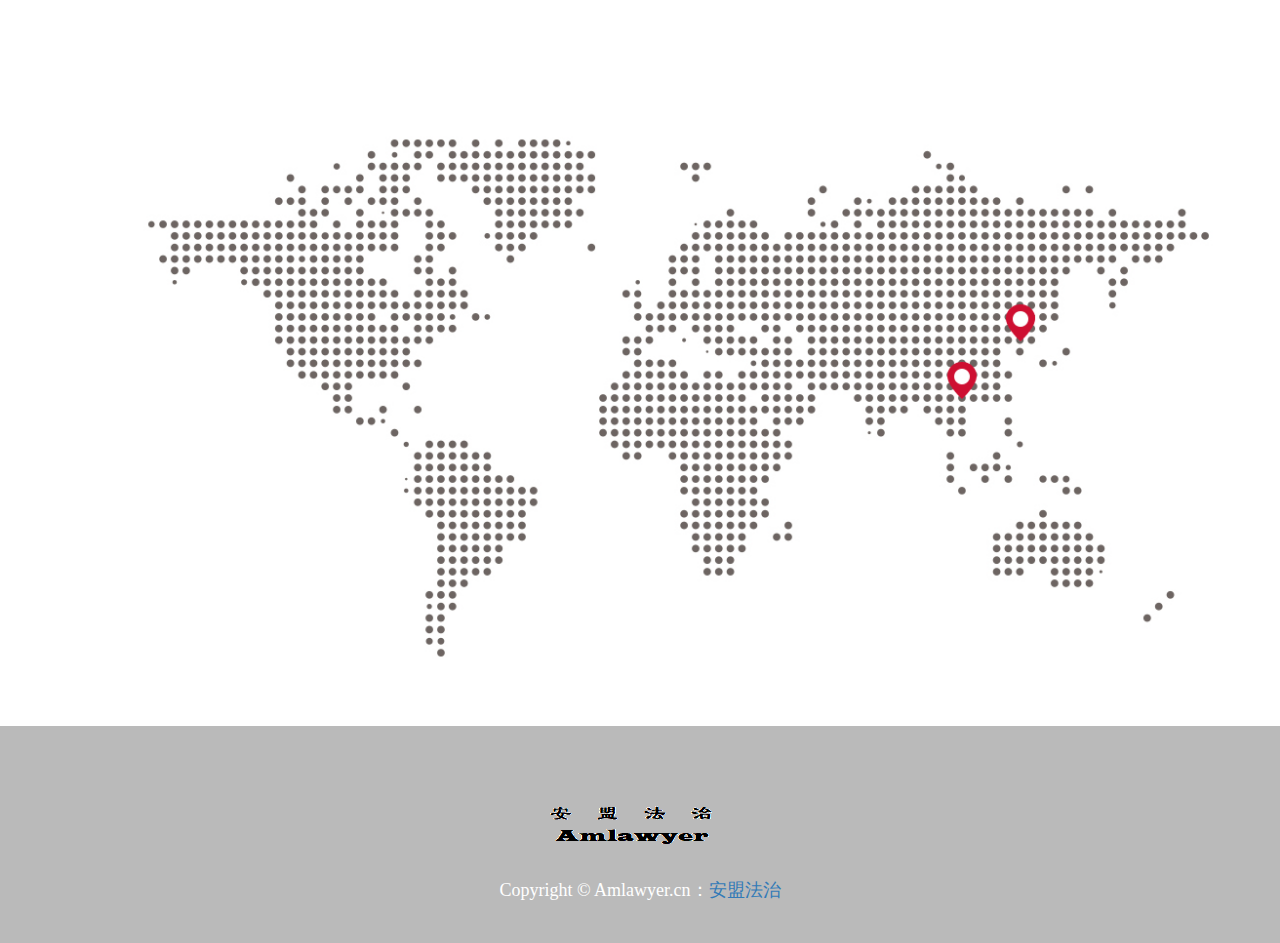
==== commit 65a80c71: "newpage061207" ====
--- a/about.html
+++ b/about.html
@@ -264,7 +264,7 @@
 			</div>
 			<!--footer-->
 			<div class="footer">
-				<img src="img/foot_logo.png"/>
+				<img src="img/logo.png"/>
 				Copyright © Amlawyer.cn：<a href="http://www.mycodes.net/" target="_blank">安盟法治</a>
 			</div>
 		
